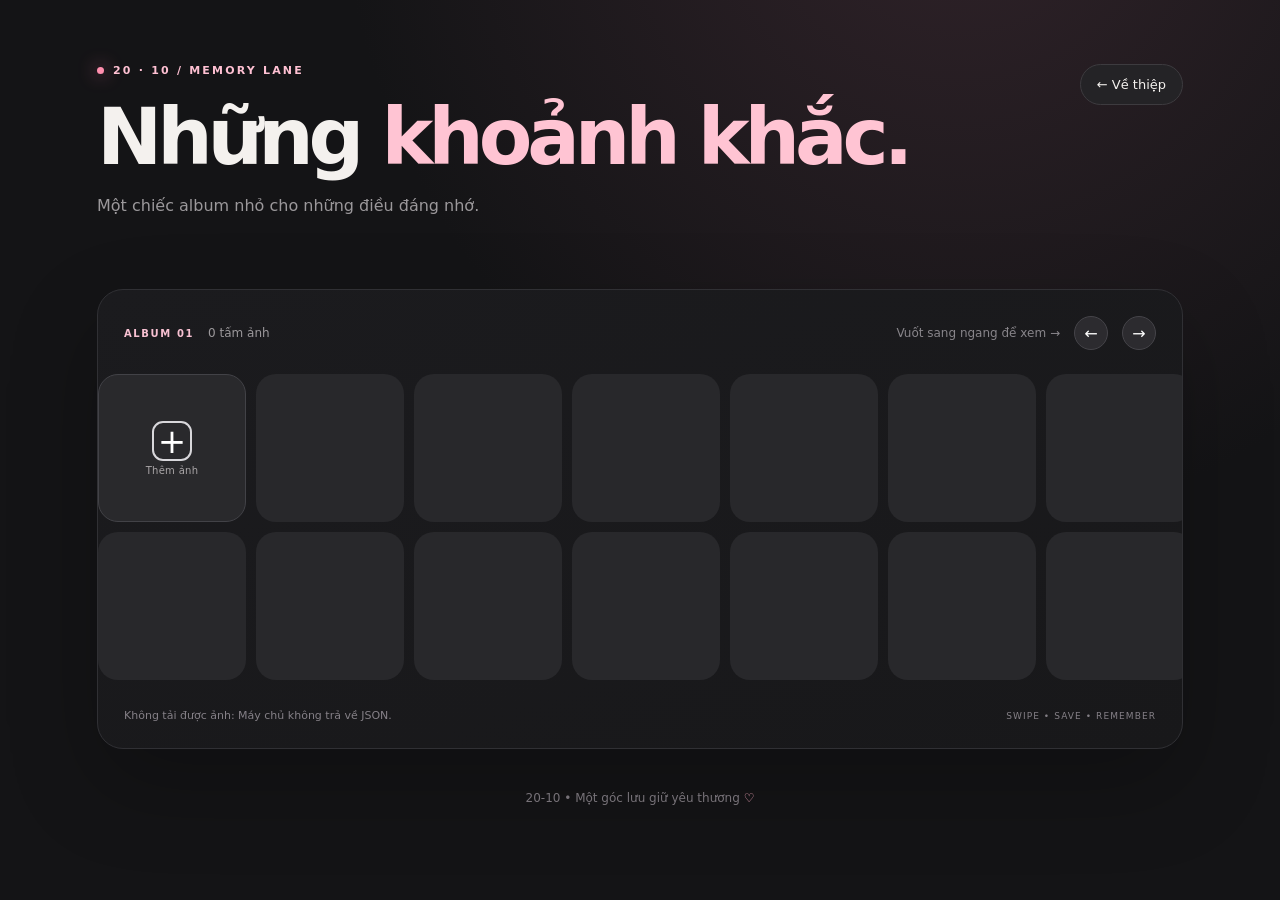
==== gallery.html @ af8cf43f "feat: remove upload password from public gallery and camera share" ====
<!doctype html>
<html lang="vi">
<head>
  <meta charset="utf-8">
  <meta name="viewport" content="width=device-width,initial-scale=1,viewport-fit=cover">
  <meta name="theme-color" content="#141416">
  <meta name="description" content="Kho ảnh 20-10: những khoảnh khắc của chúng mình.">
  <title>Kho ảnh · 20-10</title>
  <link rel="preconnect" href="https://raw.githubusercontent.com" crossorigin>
  <link rel="stylesheet" href="./css/gallery.css">
</head>
<body>
  <main class="shell">
    <header class="heading">
      <div>
        <div class="eyebrow"><span class="dot"></span> 20 · 10 / MEMORY LANE</div>
        <h1>Những <em>khoảnh khắc.</em></h1>
        <p class="subhead">Một chiếc album nhỏ cho những điều đáng nhớ.</p>
      </div>
      <a class="back" href="./index.html">← Về thiệp</a>
    </header>

    <section class="album" aria-label="Album ảnh vuốt ngang">
      <div class="album-top">
        <div class="album-info"><span class="tag">ALBUM 01</span><span id="count">Đang tải ảnh…</span></div>
        <div class="album-controls">
          <span class="hint">Vuốt sang ngang để xem <span aria-hidden="true">→</span></span>
          <button id="prev" class="arrow" aria-label="Lùi một cột ảnh" type="button">←</button>
          <button id="next" class="arrow" aria-label="Tiến một cột ảnh" type="button">→</button>
        </div>
      </div>
      <div id="track" class="track" tabindex="0" aria-label="Danh sách ảnh có thể vuốt ngang">
        <button id="add" class="tile add" type="button" aria-label="Thêm ảnh" title="Thêm ảnh">
          <span class="plus">+</span><span class="add-caption">Thêm ảnh</span>
        </button>
      </div>
      <div class="album-bottom"><span id="message" aria-live="polite">Chạm + để thêm ảnh của bạn.</span><span>SWIPE • SAVE • REMEMBER</span></div>
    </section>

    <footer>20-10 • Một góc lưu giữ yêu thương <span>♡</span></footer>
  </main>

  <dialog id="uploadDialog" class="upload-dialog" aria-labelledby="uploadTitle">
    <form id="uploadForm">
      <div class="dialog-top"><span class="eyebrow">NEW MEMORIES</span><button class="close" id="closeUpload" type="button" aria-label="Đóng">×</button></div>
      <h2 id="uploadTitle">Thêm khoảnh khắc <span>♡</span></h2>
      <p>Chọn ảnh từ điện thoại hoặc máy tính. Ảnh sẽ được tối ưu trước khi lưu.</p>
      <label class="filepick" for="photoFiles"><span class="file-icon">＋</span><strong id="fileLabel">Chạm để chọn ảnh</strong><small>Chọn tối đa 10 ảnh mỗi lần · JPG, PNG, WebP, HEIC (nếu thiết bị hỗ trợ)</small></label>
      <input id="photoFiles" type="file" accept="image/*" multiple hidden>
      <p class="privacy">Lưu ý: Ảnh sẽ xuất hiện công khai trong GitHub và trong album. Đừng tải lên ảnh riêng tư hoặc ảnh của người khác khi chưa được đồng ý.</p>
      <button id="uploadSubmit" class="primary" type="submit">Lưu vào album ↗</button>
      <div id="uploadStatus" class="upload-status" role="status" aria-live="polite"></div>
    </form>
  </dialog>

  <dialog id="viewer" class="viewer" aria-label="Xem ảnh">
    <div class="viewer-top"><span id="viewerIndex"></span><button class="close" id="closeViewer" type="button" aria-label="Đóng ảnh">×</button></div>
    <div id="viewerStage" class="viewer-stage">
      <button id="viewerPrev" class="viewer-arrow" type="button" aria-label="Ảnh trước">←</button>
      <img id="fullImage" alt="Ảnh đã lưu">
      <button id="viewerNext" class="viewer-arrow" type="button" aria-label="Ảnh tiếp">→</button>
    </div>
    <div class="viewer-bottom"><a id="originalLink" target="_blank" rel="noopener noreferrer">Mở ảnh gốc ↗</a><span>Vuốt trái / phải để chuyển ảnh</span></div>
  </dialog>
  <script type="module" src="./js/gallery.js"></script>
</body>
</html>
---- css/gallery.css ----
:root{color-scheme:dark;--bg:#141416;--surface:#1b1b1e;--tile:#29292c;--line:#38383d;--text:#f4f1ee;--muted:#9b989b;--accent:#ffc1d3;--size:clamp(84px,16vw,148px);--gap:10px}
*{box-sizing:border-box}html{background:var(--bg)}body{margin:0;min-height:100dvh;color:var(--text);background:radial-gradient(ellipse at 75% -18%,#31232a 0,transparent 46%),var(--bg);font-family:system-ui,-apple-system,"Segoe UI",sans-serif;-webkit-font-smoothing:antialiased}
button,input{font:inherit}button{cursor:pointer}a{color:inherit;text-decoration:none}
.shell{max-width:1190px;padding:clamp(22px,5vw,70px) clamp(16px,5vw,52px) 24px;margin:0 auto}
.heading{display:flex;justify-content:space-between;align-items:flex-start;gap:18px;margin-bottom:clamp(28px,7vw,70px)}
.eyebrow{font-size:11px;letter-spacing:.2em;font-weight:730;color:var(--accent);display:flex;align-items:center;gap:9px}.dot{display:inline-block;width:7px;height:7px;border-radius:50%;background:#ff8fae;box-shadow:0 0 18px #d76b96}
h1{font-size:clamp(36px,7vw,78px);font-weight:680;letter-spacing:-.065em;line-height:1.09;margin:18px 0 12px}h1 em{font-style:normal;color:#ffc4d3}
.subhead{color:var(--muted);font-size:clamp(13px,2vw,16px);line-height:1.7;margin:0}
.back{display:inline-flex;align-items:center;gap:8px;white-space:nowrap;border:1px solid #3d3b3f;background:#242326;border-radius:999px;padding:12px 16px;font-size:13px;transition:background .2s}.back:hover{background:#343035}
.album{background:linear-gradient(160deg,#1b1b1e,#18181a);border:1px solid #303034;border-radius:26px;padding:clamp(14px,3vw,26px) 0;box-shadow:0 35px 90px rgba(0,0,0,.23)}
.album-top,.album-bottom{display:flex;justify-content:space-between;align-items:center;gap:12px;padding:0 clamp(14px,3vw,26px)}
.album-top{padding-bottom:21px}.album-info,.album-controls{display:flex;align-items:center;gap:14px}.tag{font-size:10px;font-weight:800;letter-spacing:.16em;color:#f8c1d2}.album-info #count{font-size:12px;color:var(--muted)}
.hint{font-size:12px;color:#88858a}.arrow{border:1px solid #454449;background:#2c2b2f;border-radius:999px;color:#fff;width:34px;height:34px;transition:background .2s}.arrow:hover{background:#48434b}.arrow:disabled{opacity:.28;cursor:default}
.track{display:grid;grid-auto-flow:column;grid-template-rows:repeat(2,var(--size));grid-auto-columns:var(--size);gap:var(--gap);overflow-x:auto;overflow-y:hidden;padding:3px clamp(14px,3vw,26px) 16px;overscroll-behavior-x:contain;-webkit-overflow-scrolling:touch;scrollbar-width:thin;scrollbar-color:#5c565b transparent;scroll-snap-type:x proximity;touch-action:auto;user-select:none;-webkit-user-select:none;min-height:calc(var(--size)*2 + var(--gap) + 22px)}
.track:focus-visible{outline:2px solid #d98da8;outline-offset:-4px}
.tile{width:var(--size);height:var(--size);border:0;border-radius:clamp(13px,2vw,20px);background:var(--tile);position:relative;overflow:hidden;scroll-snap-align:start;isolation:isolate;padding:0;display:grid;place-items:center}
.tile img{display:block;width:100%;height:100%;object-fit:cover;pointer-events:none;transform:translateZ(0);transition:transform .23s ease,opacity .24s;opacity:0}.tile img.loaded{opacity:1}.tile:focus-visible{outline:2px solid #ffb9c9;outline-offset:2px}.photo:active img{transform:scale(.96)}@media(hover:hover){.photo:hover img{transform:scale(1.055)}}
.add{background:#29292c;color:white;gap:4px;align-content:center;justify-content:center;border:1px solid #424247}.plus{border:2px solid #d8d7db;border-radius:11px;width:40px;height:40px;display:grid;place-items:center;font-weight:300;font-size:34px;line-height:1;transition:transform .2s}.add:hover .plus{transform:rotate(90deg)}.add-caption{font-size:10px;color:#aaa6a8;letter-spacing:.03em}
.placeholder{background:#28282b;pointer-events:none}
.album-bottom{padding-top:10px;color:#858087;font-size:11px}.album-bottom>span:last-child{letter-spacing:.12em;font-size:9px}
footer{padding-top:42px;color:#777278;font-size:12px;text-align:center}footer span{color:#ffadc3}
dialog{color:var(--text);border:1px solid #494048;background:#222126;box-shadow:0 32px 130px #0009}dialog::backdrop{background:rgba(8,7,11,.8);backdrop-filter:blur(8px)}
.upload-dialog{border-radius:24px;width:min(445px,calc(100% - 24px));max-height:calc(100dvh - 30px);overflow-y:auto;padding:25px}.dialog-top,.viewer-top{display:flex;align-items:center;justify-content:space-between}.close{border:0;color:#fff;background:#39363b;border-radius:50%;width:34px;height:34px;font-size:25px;line-height:1}.upload-dialog h2{font-size:26px;letter-spacing:-.04em;margin:16px 0 8px}.upload-dialog h2 span{color:var(--accent)}.upload-dialog p{color:#b9b0b6;font-size:13px;line-height:1.6;margin:0 0 18px}
.filepick{border:1.5px dashed #6b5a65;border-radius:18px;display:flex;flex-direction:column;gap:8px;align-items:center;justify-content:center;min-height:153px;text-align:center;margin-bottom:18px;cursor:pointer;background:#2b292e}.file-icon{font-size:37px;font-weight:200;color:#f7b6c7}.filepick strong{font-size:14px}.filepick small{font-size:11px;color:#aca3aa}
.upload-dialog p.privacy{font-size:11px;margin-top:13px;color:#a69ca5}.primary{width:100%;background:#ffc1d3;color:#37212b;font-weight:800;border:none;border-radius:14px;padding:15px;transition:opacity .2s}.primary:disabled{opacity:.5;cursor:wait}.upload-status{min-height:23px;margin-top:12px;font-size:12px;color:#e4a6bb;line-height:1.5}
.viewer{inset:0;width:100vw;max-width:none;height:100dvh;max-height:none;margin:0;padding:clamp(14px,3vw,26px);border:0;background:rgba(16,15,18,.97);overflow:hidden}.viewer-top{height:40px}.viewer-top span{color:#d4c8ce;font-size:12px}.viewer-stage{height:calc(100% - 102px);display:flex;align-items:center;justify-content:center;gap:8px;touch-action:pan-y}.viewer-stage img{min-width:0;max-width:calc(100% - 90px);max-height:100%;object-fit:contain;border-radius:10px;user-select:none;-webkit-user-drag:none}.viewer-arrow{flex:0 0 38px;height:38px;border-radius:50%;border:1px solid #5e565c;background:#343036;color:#fff}.viewer-bottom{display:flex;align-items:center;justify-content:space-between;gap:10px;color:#a69ca5;font-size:11px;min-height:52px}.viewer-bottom a{color:#f9c0d1}
@media(max-width:630px){:root{--size:clamp(83px,27vw,116px);--gap:7px}.heading{flex-direction:column}.back{align-self:flex-start}.album-top{align-items:flex-start}.hint{display:none}.album-controls{gap:7px}.album-bottom>span:last-child{display:none}.viewer-stage img{max-width:calc(100% - 70px)}.viewer-arrow{flex-basis:28px;width:28px;height:32px}}
@media(prefers-reduced-motion:reduce){.tile img,.plus,.back{transition:none}}
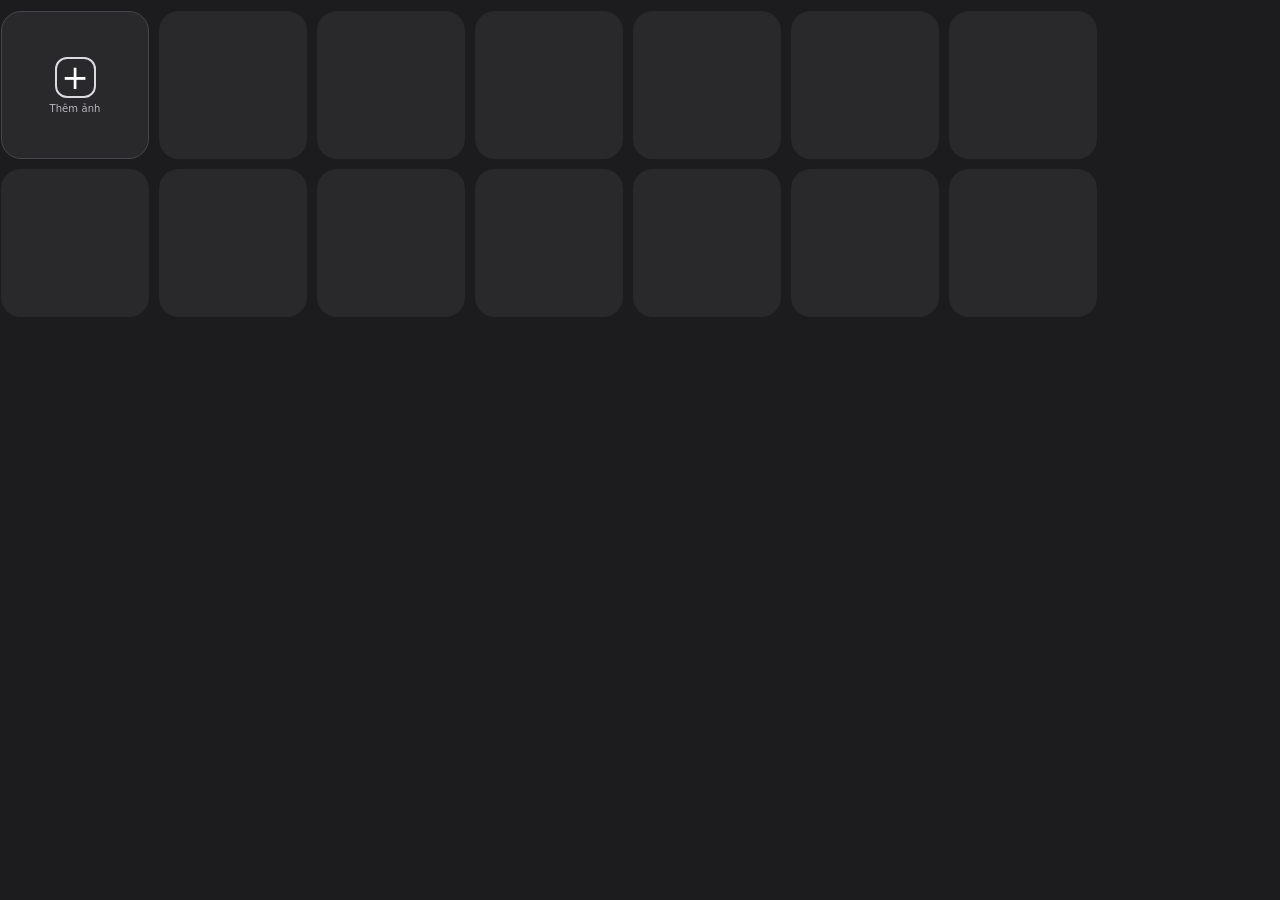
==== commit 41ece9f4: "style: reduce photo gallery to just two horizontal tile rows" ====
--- a/gallery.html
+++ b/gallery.html
@@ -3,42 +3,23 @@
 <head>
   <meta charset="utf-8">
   <meta name="viewport" content="width=device-width,initial-scale=1,viewport-fit=cover">
-  <meta name="theme-color" content="#141416">
+  <meta name="theme-color" content="#1c1c1e">
   <meta name="description" content="Kho ảnh 20-10: những khoảnh khắc của chúng mình.">
   <title>Kho ảnh · 20-10</title>
   <link rel="preconnect" href="https://raw.githubusercontent.com" crossorigin>
   <link rel="stylesheet" href="./css/gallery.css">
 </head>
 <body>
-  <main class="shell">
-    <header class="heading">
-      <div>
-        <div class="eyebrow"><span class="dot"></span> 20 · 10 / MEMORY LANE</div>
-        <h1>Những <em>khoảnh khắc.</em></h1>
-        <p class="subhead">Một chiếc album nhỏ cho những điều đáng nhớ.</p>
-      </div>
-      <a class="back" href="./index.html">← Về thiệp</a>
-    </header>
-
-    <section class="album" aria-label="Album ảnh vuốt ngang">
-      <div class="album-top">
-        <div class="album-info"><span class="tag">ALBUM 01</span><span id="count">Đang tải ảnh…</span></div>
-        <div class="album-controls">
-          <span class="hint">Vuốt sang ngang để xem <span aria-hidden="true">→</span></span>
-          <button id="prev" class="arrow" aria-label="Lùi một cột ảnh" type="button">←</button>
-          <button id="next" class="arrow" aria-label="Tiến một cột ảnh" type="button">→</button>
-        </div>
-      </div>
-      <div id="track" class="track" tabindex="0" aria-label="Danh sách ảnh có thể vuốt ngang">
-        <button id="add" class="tile add" type="button" aria-label="Thêm ảnh" title="Thêm ảnh">
-          <span class="plus">+</span><span class="add-caption">Thêm ảnh</span>
-        </button>
-      </div>
-      <div class="album-bottom"><span id="message" aria-live="polite">Chạm + để thêm ảnh của bạn.</span><span>SWIPE • SAVE • REMEMBER</span></div>
-    </section>
-
-    <footer>20-10 • Một góc lưu giữ yêu thương <span>♡</span></footer>
+  <!-- Minimalist, full-width two-row photo strip. Only the tiles are visible. -->
+  <main class="album" aria-label="Kho ảnh">
+    <div id="track" class="track" tabindex="0" aria-label="Lưới ảnh, vuốt ngang để xem">
+      <button id="add" class="tile add" type="button" aria-label="Thêm ảnh" title="Thêm ảnh">
+        <span class="plus" aria-hidden="true">+</span>
+        <span class="add-caption">Thêm ảnh</span>
+      </button>
+    </div>
   </main>
+  <p id="message" class="sr-only" role="status" aria-live="polite"></p>
 
   <dialog id="uploadDialog" class="upload-dialog" aria-labelledby="uploadTitle">
     <form id="uploadForm">
--- a/css/gallery.css
+++ b/css/gallery.css
@@ -1,28 +1,93 @@
-:root{color-scheme:dark;--bg:#141416;--surface:#1b1b1e;--tile:#29292c;--line:#38383d;--text:#f4f1ee;--muted:#9b989b;--accent:#ffc1d3;--size:clamp(84px,16vw,148px);--gap:10px}
-*{box-sizing:border-box}html{background:var(--bg)}body{margin:0;min-height:100dvh;color:var(--text);background:radial-gradient(ellipse at 75% -18%,#31232a 0,transparent 46%),var(--bg);font-family:system-ui,-apple-system,"Segoe UI",sans-serif;-webkit-font-smoothing:antialiased}
-button,input{font:inherit}button{cursor:pointer}a{color:inherit;text-decoration:none}
-.shell{max-width:1190px;padding:clamp(22px,5vw,70px) clamp(16px,5vw,52px) 24px;margin:0 auto}
-.heading{display:flex;justify-content:space-between;align-items:flex-start;gap:18px;margin-bottom:clamp(28px,7vw,70px)}
-.eyebrow{font-size:11px;letter-spacing:.2em;font-weight:730;color:var(--accent);display:flex;align-items:center;gap:9px}.dot{display:inline-block;width:7px;height:7px;border-radius:50%;background:#ff8fae;box-shadow:0 0 18px #d76b96}
-h1{font-size:clamp(36px,7vw,78px);font-weight:680;letter-spacing:-.065em;line-height:1.09;margin:18px 0 12px}h1 em{font-style:normal;color:#ffc4d3}
-.subhead{color:var(--muted);font-size:clamp(13px,2vw,16px);line-height:1.7;margin:0}
-.back{display:inline-flex;align-items:center;gap:8px;white-space:nowrap;border:1px solid #3d3b3f;background:#242326;border-radius:999px;padding:12px 16px;font-size:13px;transition:background .2s}.back:hover{background:#343035}
-.album{background:linear-gradient(160deg,#1b1b1e,#18181a);border:1px solid #303034;border-radius:26px;padding:clamp(14px,3vw,26px) 0;box-shadow:0 35px 90px rgba(0,0,0,.23)}
-.album-top,.album-bottom{display:flex;justify-content:space-between;align-items:center;gap:12px;padding:0 clamp(14px,3vw,26px)}
-.album-top{padding-bottom:21px}.album-info,.album-controls{display:flex;align-items:center;gap:14px}.tag{font-size:10px;font-weight:800;letter-spacing:.16em;color:#f8c1d2}.album-info #count{font-size:12px;color:var(--muted)}
-.hint{font-size:12px;color:#88858a}.arrow{border:1px solid #454449;background:#2c2b2f;border-radius:999px;color:#fff;width:34px;height:34px;transition:background .2s}.arrow:hover{background:#48434b}.arrow:disabled{opacity:.28;cursor:default}
-.track{display:grid;grid-auto-flow:column;grid-template-rows:repeat(2,var(--size));grid-auto-columns:var(--size);gap:var(--gap);overflow-x:auto;overflow-y:hidden;padding:3px clamp(14px,3vw,26px) 16px;overscroll-behavior-x:contain;-webkit-overflow-scrolling:touch;scrollbar-width:thin;scrollbar-color:#5c565b transparent;scroll-snap-type:x proximity;touch-action:auto;user-select:none;-webkit-user-select:none;min-height:calc(var(--size)*2 + var(--gap) + 22px)}
-.track:focus-visible{outline:2px solid #d98da8;outline-offset:-4px}
-.tile{width:var(--size);height:var(--size);border:0;border-radius:clamp(13px,2vw,20px);background:var(--tile);position:relative;overflow:hidden;scroll-snap-align:start;isolation:isolate;padding:0;display:grid;place-items:center}
-.tile img{display:block;width:100%;height:100%;object-fit:cover;pointer-events:none;transform:translateZ(0);transition:transform .23s ease,opacity .24s;opacity:0}.tile img.loaded{opacity:1}.tile:focus-visible{outline:2px solid #ffb9c9;outline-offset:2px}.photo:active img{transform:scale(.96)}@media(hover:hover){.photo:hover img{transform:scale(1.055)}}
-.add{background:#29292c;color:white;gap:4px;align-content:center;justify-content:center;border:1px solid #424247}.plus{border:2px solid #d8d7db;border-radius:11px;width:40px;height:40px;display:grid;place-items:center;font-weight:300;font-size:34px;line-height:1;transition:transform .2s}.add:hover .plus{transform:rotate(90deg)}.add-caption{font-size:10px;color:#aaa6a8;letter-spacing:.03em}
-.placeholder{background:#28282b;pointer-events:none}
-.album-bottom{padding-top:10px;color:#858087;font-size:11px}.album-bottom>span:last-child{letter-spacing:.12em;font-size:9px}
-footer{padding-top:42px;color:#777278;font-size:12px;text-align:center}footer span{color:#ffadc3}
+/* The gallery view deliberately contains only a horizontal two-row photo grid. */
+:root {
+  color-scheme: dark;
+  --bg: #1c1c1e;
+  --tile: #29292c;
+  --text: #f4f1ee;
+  --accent: #ffc1d3;
+  --size: 148px;
+  --gap: 10px;
+}
+* { box-sizing: border-box; }
+html, body { width: 100%; min-height: 100%; margin: 0; background: var(--bg); }
+body { color: var(--text); font-family: system-ui, -apple-system, "Segoe UI", sans-serif; -webkit-font-smoothing: antialiased; overflow-x: hidden; }
+button, input { font: inherit; }
+button { cursor: pointer; }
+a { color: inherit; text-decoration: none; }
+.album { width: 100%; margin: 0; padding: 0; }
+.track {
+  display: grid;
+  grid-auto-flow: column;
+  grid-template-rows: repeat(2, var(--size));
+  grid-auto-columns: var(--size);
+  gap: var(--gap);
+  width: 100%;
+  padding: 11px 1px 5px;
+  margin: 0;
+  overflow-x: auto;
+  overflow-y: hidden;
+  overscroll-behavior-x: contain;
+  -webkit-overflow-scrolling: touch;
+  touch-action: pan-x;
+  scroll-snap-type: x proximity;
+  scrollbar-width: none;
+  -ms-overflow-style: none;
+  user-select: none;
+  -webkit-user-select: none;
+}
+.track::-webkit-scrollbar { display: none; }
+.track:focus-visible { outline: 2px solid #d98da8; outline-offset: -2px; }
+.tile {
+  display: grid;
+  place-items: center;
+  position: relative;
+  isolation: isolate;
+  overflow: hidden;
+  width: var(--size);
+  height: var(--size);
+  margin: 0;
+  padding: 0;
+  border: 0;
+  border-radius: 20px;
+  background: var(--tile);
+  scroll-snap-align: start;
+}
+.tile:focus-visible { outline: 2px solid #ffb9c9; outline-offset: -2px; }
+.tile img { display: block; width: 100%; height: 100%; object-fit: cover; pointer-events: none; opacity: 0; transition: opacity .15s ease; }
+.tile img.loaded { opacity: 1; }
+.tile.add {
+  align-content: center;
+  justify-content: center;
+  gap: 5px;
+  border: 1px solid #46464b;
+  color: #fff;
+}
+.plus {
+  width: 41px;
+  height: 41px;
+  display: grid;
+  place-items: center;
+  border: 2px solid #dbdbdf;
+  border-radius: 12px;
+  font-size: 33px;
+  font-weight: 300;
+  line-height: 1;
+}
+.add-caption { font-size: 10px; color: #b8b8bd; letter-spacing: .01em; }
+.placeholder { pointer-events: none; }
+.sr-only { position: absolute; width: 1px; height: 1px; padding: 0; margin: -1px; overflow: hidden; clip: rect(0,0,0,0); white-space: nowrap; border: 0; }
+.eyebrow { font-size: 11px; font-weight: 750; letter-spacing: .15em; color: var(--accent); }
+@media (max-width: 630px) {
+  :root { --size: clamp(105px, 28vw, 148px); --gap: 8px; }
+  .tile { border-radius: 16px; }
+}
+@media (prefers-reduced-motion: reduce) { .tile img { transition: none; } }
+
 dialog{color:var(--text);border:1px solid #494048;background:#222126;box-shadow:0 32px 130px #0009}dialog::backdrop{background:rgba(8,7,11,.8);backdrop-filter:blur(8px)}
 .upload-dialog{border-radius:24px;width:min(445px,calc(100% - 24px));max-height:calc(100dvh - 30px);overflow-y:auto;padding:25px}.dialog-top,.viewer-top{display:flex;align-items:center;justify-content:space-between}.close{border:0;color:#fff;background:#39363b;border-radius:50%;width:34px;height:34px;font-size:25px;line-height:1}.upload-dialog h2{font-size:26px;letter-spacing:-.04em;margin:16px 0 8px}.upload-dialog h2 span{color:var(--accent)}.upload-dialog p{color:#b9b0b6;font-size:13px;line-height:1.6;margin:0 0 18px}
 .filepick{border:1.5px dashed #6b5a65;border-radius:18px;display:flex;flex-direction:column;gap:8px;align-items:center;justify-content:center;min-height:153px;text-align:center;margin-bottom:18px;cursor:pointer;background:#2b292e}.file-icon{font-size:37px;font-weight:200;color:#f7b6c7}.filepick strong{font-size:14px}.filepick small{font-size:11px;color:#aca3aa}
 .upload-dialog p.privacy{font-size:11px;margin-top:13px;color:#a69ca5}.primary{width:100%;background:#ffc1d3;color:#37212b;font-weight:800;border:none;border-radius:14px;padding:15px;transition:opacity .2s}.primary:disabled{opacity:.5;cursor:wait}.upload-status{min-height:23px;margin-top:12px;font-size:12px;color:#e4a6bb;line-height:1.5}
 .viewer{inset:0;width:100vw;max-width:none;height:100dvh;max-height:none;margin:0;padding:clamp(14px,3vw,26px);border:0;background:rgba(16,15,18,.97);overflow:hidden}.viewer-top{height:40px}.viewer-top span{color:#d4c8ce;font-size:12px}.viewer-stage{height:calc(100% - 102px);display:flex;align-items:center;justify-content:center;gap:8px;touch-action:pan-y}.viewer-stage img{min-width:0;max-width:calc(100% - 90px);max-height:100%;object-fit:contain;border-radius:10px;user-select:none;-webkit-user-drag:none}.viewer-arrow{flex:0 0 38px;height:38px;border-radius:50%;border:1px solid #5e565c;background:#343036;color:#fff}.viewer-bottom{display:flex;align-items:center;justify-content:space-between;gap:10px;color:#a69ca5;font-size:11px;min-height:52px}.viewer-bottom a{color:#f9c0d1}
-@media(max-width:630px){:root{--size:clamp(83px,27vw,116px);--gap:7px}.heading{flex-direction:column}.back{align-self:flex-start}.album-top{align-items:flex-start}.hint{display:none}.album-controls{gap:7px}.album-bottom>span:last-child{display:none}.viewer-stage img{max-width:calc(100% - 70px)}.viewer-arrow{flex-basis:28px;width:28px;height:32px}}
-@media(prefers-reduced-motion:reduce){.tile img,.plus,.back{transition:none}}
+
+
+@media(max-width:630px){.viewer-stage img{max-width:calc(100% - 70px)}.viewer-arrow{flex-basis:28px;width:28px;height:32px}}
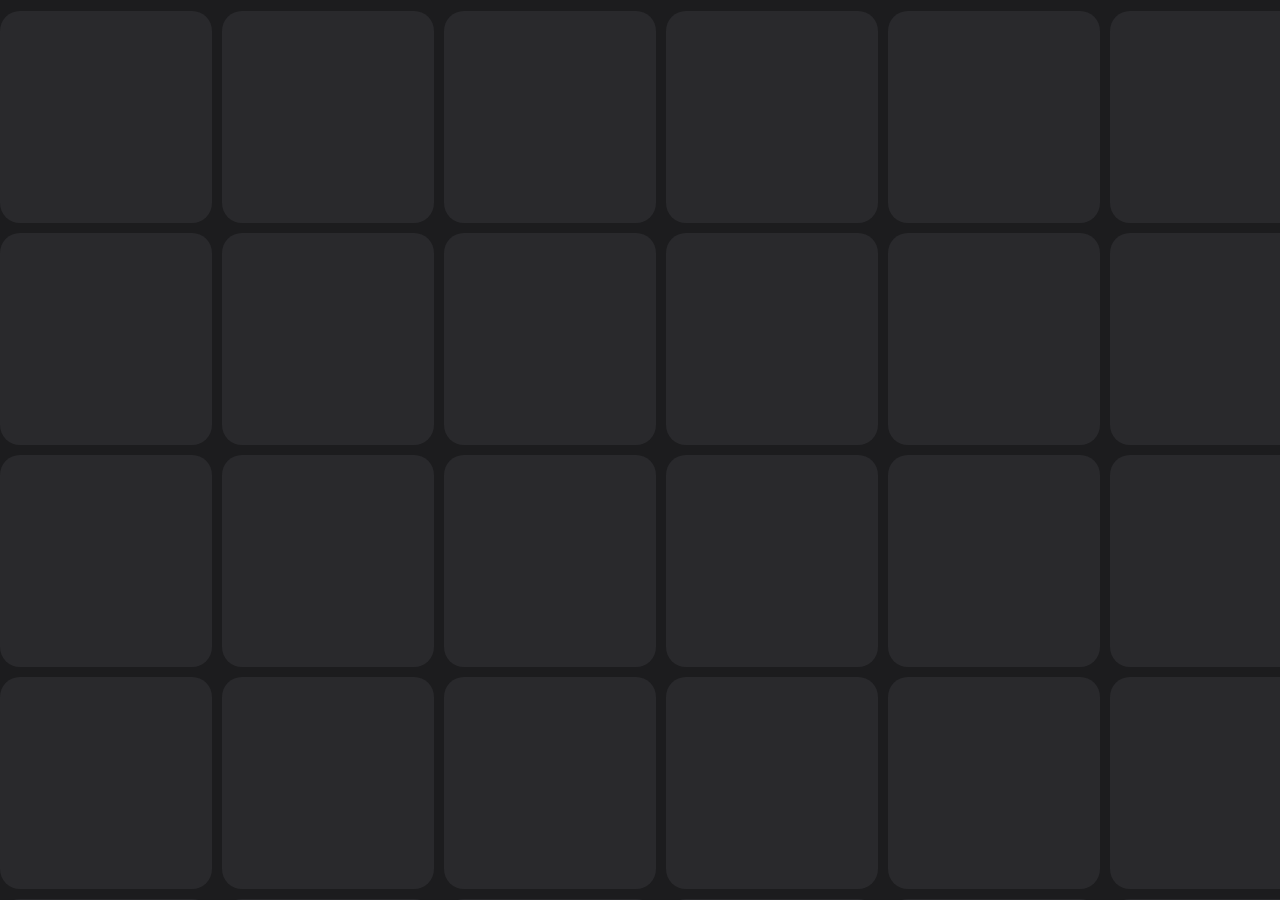
==== commit 6c1e390b: "feat: fill viewport with read-only horizontal photo grid" ====
--- a/gallery.html
+++ b/gallery.html
@@ -4,35 +4,16 @@
   <meta charset="utf-8">
   <meta name="viewport" content="width=device-width,initial-scale=1,viewport-fit=cover">
   <meta name="theme-color" content="#1c1c1e">
-  <meta name="description" content="Kho ảnh 20-10: những khoảnh khắc của chúng mình.">
+  <meta name="description" content="Kho ảnh 20-10">
   <title>Kho ảnh · 20-10</title>
   <link rel="preconnect" href="https://raw.githubusercontent.com" crossorigin>
   <link rel="stylesheet" href="./css/gallery.css">
 </head>
 <body>
-  <!-- Minimalist, full-width two-row photo strip. Only the tiles are visible. -->
   <main class="album" aria-label="Kho ảnh">
-    <div id="track" class="track" tabindex="0" aria-label="Lưới ảnh, vuốt ngang để xem">
-      <button id="add" class="tile add" type="button" aria-label="Thêm ảnh" title="Thêm ảnh">
-        <span class="plus" aria-hidden="true">+</span>
-        <span class="add-caption">Thêm ảnh</span>
-      </button>
-    </div>
+    <div id="track" class="track" tabindex="0" aria-label="Lưới ảnh toàn màn hình, vuốt ngang để xem"></div>
   </main>
   <p id="message" class="sr-only" role="status" aria-live="polite"></p>
-
-  <dialog id="uploadDialog" class="upload-dialog" aria-labelledby="uploadTitle">
-    <form id="uploadForm">
-      <div class="dialog-top"><span class="eyebrow">NEW MEMORIES</span><button class="close" id="closeUpload" type="button" aria-label="Đóng">×</button></div>
-      <h2 id="uploadTitle">Thêm khoảnh khắc <span>♡</span></h2>
-      <p>Chọn ảnh từ điện thoại hoặc máy tính. Ảnh sẽ được tối ưu trước khi lưu.</p>
-      <label class="filepick" for="photoFiles"><span class="file-icon">＋</span><strong id="fileLabel">Chạm để chọn ảnh</strong><small>Chọn tối đa 10 ảnh mỗi lần · JPG, PNG, WebP, HEIC (nếu thiết bị hỗ trợ)</small></label>
-      <input id="photoFiles" type="file" accept="image/*" multiple hidden>
-      <p class="privacy">Lưu ý: Ảnh sẽ xuất hiện công khai trong GitHub và trong album. Đừng tải lên ảnh riêng tư hoặc ảnh của người khác khi chưa được đồng ý.</p>
-      <button id="uploadSubmit" class="primary" type="submit">Lưu vào album ↗</button>
-      <div id="uploadStatus" class="upload-status" role="status" aria-live="polite"></div>
-    </form>
-  </dialog>
 
   <dialog id="viewer" class="viewer" aria-label="Xem ảnh">
     <div class="viewer-top"><span id="viewerIndex"></span><button class="close" id="closeViewer" type="button" aria-label="Đóng ảnh">×</button></div>
--- a/css/gallery.css
+++ b/css/gallery.css
@@ -1,29 +1,32 @@
-/* The gallery view deliberately contains only a horizontal two-row photo grid. */
+/* Full-viewport, read-only horizontal image grid. No upload controls. */
 :root {
   color-scheme: dark;
   --bg: #1c1c1e;
   --tile: #29292c;
   --text: #f4f1ee;
-  --accent: #ffc1d3;
-  --size: 148px;
   --gap: 10px;
+  --inset-top: 11px;
+  --inset-bottom: 11px;
+  --inset-x: 1px;
+  --rows: 4;
+  --size: calc((100dvh - var(--inset-top) - var(--inset-bottom) - (var(--rows) - 1) * var(--gap)) / var(--rows));
 }
 * { box-sizing: border-box; }
-html, body { width: 100%; min-height: 100%; margin: 0; background: var(--bg); }
-body { color: var(--text); font-family: system-ui, -apple-system, "Segoe UI", sans-serif; -webkit-font-smoothing: antialiased; overflow-x: hidden; }
+html, body { width: 100%; height: 100%; margin: 0; background: var(--bg); }
+body { color: var(--text); font-family: system-ui,-apple-system,"Segoe UI",sans-serif; -webkit-font-smoothing: antialiased; overflow: hidden; }
 button, input { font: inherit; }
 button { cursor: pointer; }
 a { color: inherit; text-decoration: none; }
-.album { width: 100%; margin: 0; padding: 0; }
+.album { width: 100%; height: 100dvh; margin: 0; padding: 0; overflow: hidden; }
 .track {
   display: grid;
   grid-auto-flow: column;
-  grid-template-rows: repeat(2, var(--size));
+  grid-template-rows: repeat(var(--rows), var(--size));
   grid-auto-columns: var(--size);
   gap: var(--gap);
   width: 100%;
-  padding: 11px 1px 5px;
-  margin: 0;
+  height: 100%;
+  padding: var(--inset-top) var(--inset-x) var(--inset-bottom);
   overflow-x: auto;
   overflow-y: hidden;
   overscroll-behavior-x: contain;
@@ -48,46 +51,28 @@
   margin: 0;
   padding: 0;
   border: 0;
-  border-radius: 20px;
+  border-radius: clamp(12px,2vw,20px);
   background: var(--tile);
   scroll-snap-align: start;
 }
 .tile:focus-visible { outline: 2px solid #ffb9c9; outline-offset: -2px; }
 .tile img { display: block; width: 100%; height: 100%; object-fit: cover; pointer-events: none; opacity: 0; transition: opacity .15s ease; }
 .tile img.loaded { opacity: 1; }
-.tile.add {
-  align-content: center;
-  justify-content: center;
-  gap: 5px;
-  border: 1px solid #46464b;
-  color: #fff;
-}
-.plus {
-  width: 41px;
-  height: 41px;
-  display: grid;
-  place-items: center;
-  border: 2px solid #dbdbdf;
-  border-radius: 12px;
-  font-size: 33px;
-  font-weight: 300;
-  line-height: 1;
-}
-.add-caption { font-size: 10px; color: #b8b8bd; letter-spacing: .01em; }
 .placeholder { pointer-events: none; }
 .sr-only { position: absolute; width: 1px; height: 1px; padding: 0; margin: -1px; overflow: hidden; clip: rect(0,0,0,0); white-space: nowrap; border: 0; }
-.eyebrow { font-size: 11px; font-weight: 750; letter-spacing: .15em; color: var(--accent); }
-@media (max-width: 630px) {
-  :root { --size: clamp(105px, 28vw, 148px); --gap: 8px; }
-  .tile { border-radius: 16px; }
-}
-@media (prefers-reduced-motion: reduce) { .tile img { transition: none; } }
+@media(max-width:630px){:root{--gap:8px;--inset-top:8px;--inset-bottom:8px}.tile{border-radius:15px}}
+@media(prefers-reduced-motion:reduce){.tile img{transition:none}}
 
-dialog{color:var(--text);border:1px solid #494048;background:#222126;box-shadow:0 32px 130px #0009}dialog::backdrop{background:rgba(8,7,11,.8);backdrop-filter:blur(8px)}
-.upload-dialog{border-radius:24px;width:min(445px,calc(100% - 24px));max-height:calc(100dvh - 30px);overflow-y:auto;padding:25px}.dialog-top,.viewer-top{display:flex;align-items:center;justify-content:space-between}.close{border:0;color:#fff;background:#39363b;border-radius:50%;width:34px;height:34px;font-size:25px;line-height:1}.upload-dialog h2{font-size:26px;letter-spacing:-.04em;margin:16px 0 8px}.upload-dialog h2 span{color:var(--accent)}.upload-dialog p{color:#b9b0b6;font-size:13px;line-height:1.6;margin:0 0 18px}
-.filepick{border:1.5px dashed #6b5a65;border-radius:18px;display:flex;flex-direction:column;gap:8px;align-items:center;justify-content:center;min-height:153px;text-align:center;margin-bottom:18px;cursor:pointer;background:#2b292e}.file-icon{font-size:37px;font-weight:200;color:#f7b6c7}.filepick strong{font-size:14px}.filepick small{font-size:11px;color:#aca3aa}
-.upload-dialog p.privacy{font-size:11px;margin-top:13px;color:#a69ca5}.primary{width:100%;background:#ffc1d3;color:#37212b;font-weight:800;border:none;border-radius:14px;padding:15px;transition:opacity .2s}.primary:disabled{opacity:.5;cursor:wait}.upload-status{min-height:23px;margin-top:12px;font-size:12px;color:#e4a6bb;line-height:1.5}
-.viewer{inset:0;width:100vw;max-width:none;height:100dvh;max-height:none;margin:0;padding:clamp(14px,3vw,26px);border:0;background:rgba(16,15,18,.97);overflow:hidden}.viewer-top{height:40px}.viewer-top span{color:#d4c8ce;font-size:12px}.viewer-stage{height:calc(100% - 102px);display:flex;align-items:center;justify-content:center;gap:8px;touch-action:pan-y}.viewer-stage img{min-width:0;max-width:calc(100% - 90px);max-height:100%;object-fit:contain;border-radius:10px;user-select:none;-webkit-user-drag:none}.viewer-arrow{flex:0 0 38px;height:38px;border-radius:50%;border:1px solid #5e565c;background:#343036;color:#fff}.viewer-bottom{display:flex;align-items:center;justify-content:space-between;gap:10px;color:#a69ca5;font-size:11px;min-height:52px}.viewer-bottom a{color:#f9c0d1}
-
-
+/* Viewer is hidden unless a user opens a photo. */
+dialog { color:var(--text); border:1px solid #494048; background:#222126; box-shadow:0 32px 130px #0009; }
+dialog::backdrop { background:rgba(8,7,11,.8); backdrop-filter:blur(8px); }
+.close { border:0; color:#fff; background:#39363b; border-radius:50%; width:34px; height:34px; font-size:25px; line-height:1; }
+.viewer { inset:0; width:100vw; max-width:none; height:100dvh; max-height:none; margin:0; padding:clamp(14px,3vw,26px); border:0; background:rgba(16,15,18,.97); overflow:hidden; }
+.viewer-top { display:flex; align-items:center; justify-content:space-between; height:40px; }
+.viewer-top span { color:#d4c8ce; font-size:12px; }
+.viewer-stage { height:calc(100% - 102px); display:flex; align-items:center; justify-content:center; gap:8px; touch-action:pan-y; }
+.viewer-stage img { min-width:0; max-width:calc(100% - 90px); max-height:100%; object-fit:contain; border-radius:10px; user-select:none; -webkit-user-drag:none; }
+.viewer-arrow { flex:0 0 38px; height:38px; border-radius:50%; border:1px solid #5e565c; background:#343036; color:#fff; }
+.viewer-bottom { display:flex; align-items:center; justify-content:space-between; gap:10px; color:#a69ca5; font-size:11px; min-height:52px; }
+.viewer-bottom a { color:#f9c0d1; }
 @media(max-width:630px){.viewer-stage img{max-width:calc(100% - 70px)}.viewer-arrow{flex-basis:28px;width:28px;height:32px}}
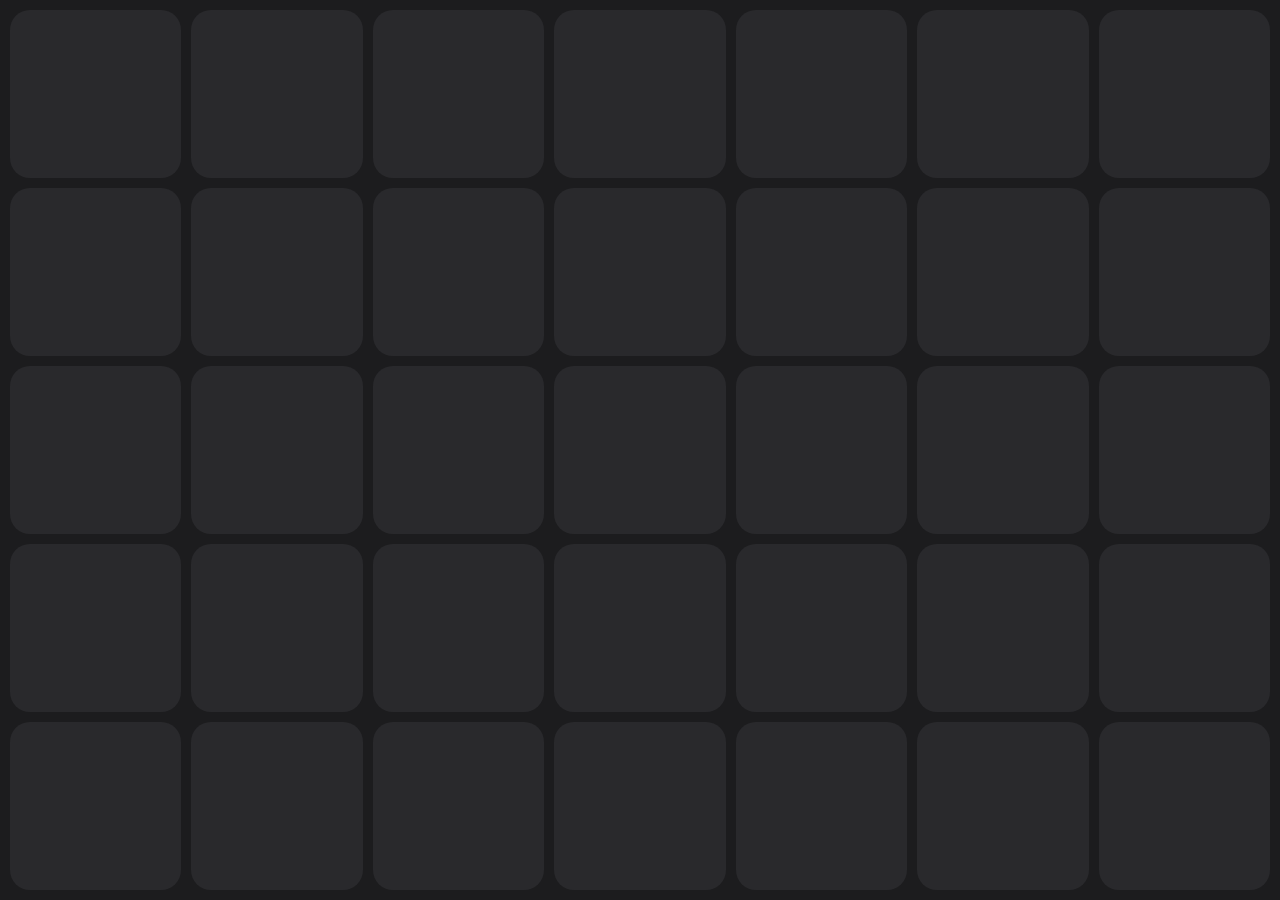
==== commit 63230369: "fix: use explicit pixel grid columns for mobile Safari" ====
--- a/gallery.html
+++ b/gallery.html
@@ -7,7 +7,7 @@
   <meta name="description" content="Kho ảnh 20-10">
   <title>Kho ảnh · 20-10</title>
   <link rel="preconnect" href="https://raw.githubusercontent.com" crossorigin>
-  <link rel="stylesheet" href="./css/gallery.css">
+  <link rel="stylesheet" href="./css/gallery.css?v=mobile-fit-11">
 </head>
 <body>
   <main class="album" aria-label="Kho ảnh">
@@ -24,6 +24,6 @@
     </div>
     <div class="viewer-bottom"><a id="originalLink" target="_blank" rel="noopener noreferrer">Mở ảnh gốc ↗</a><span>Vuốt trái / phải để chuyển ảnh</span></div>
   </dialog>
-  <script type="module" src="./js/gallery.js"></script>
+  <script type="module" src="./js/gallery.js?v=mobile-fit-11"></script>
 </body>
 </html>
--- a/css/gallery.css
+++ b/css/gallery.css
@@ -1,15 +1,16 @@
-/* Full-viewport, read-only horizontal image grid. No upload controls. */
+/* Safari-safe responsive grid: explicit pixel columns, full-height rows. */
 :root {
   color-scheme: dark;
   --bg: #1c1c1e;
   --tile: #29292c;
   --text: #f4f1ee;
   --gap: 10px;
-  --inset-top: 11px;
-  --inset-bottom: 11px;
-  --inset-x: 1px;
+  --inset: 10px;
   --rows: 4;
-  --size: calc((100dvh - var(--inset-top) - var(--inset-bottom) - (var(--rows) - 1) * var(--gap)) / var(--rows));
+  --columns: 8;
+  /* Safari may not support division by var() inside calc() for grid columns.
+     JavaScript writes a definite pixel width, with a safe initial fallback. */
+  --tile-width: 120px;
 }
 * { box-sizing: border-box; }
 html, body { width: 100%; height: 100%; margin: 0; background: var(--bg); }
@@ -17,16 +18,18 @@
 button, input { font: inherit; }
 button { cursor: pointer; }
 a { color: inherit; text-decoration: none; }
-.album { width: 100%; height: 100dvh; margin: 0; padding: 0; overflow: hidden; }
+.album { width: 100%; height: 100vh; height: 100dvh; margin: 0; padding: 0; overflow: hidden; }
 .track {
   display: grid;
   grid-auto-flow: column;
-  grid-template-rows: repeat(var(--rows), var(--size));
-  grid-auto-columns: var(--size);
+  grid-template-rows: repeat(var(--rows), minmax(0, 1fr));
+  grid-auto-columns: var(--tile-width);
   gap: var(--gap);
   width: 100%;
   height: 100%;
-  padding: var(--inset-top) var(--inset-x) var(--inset-bottom);
+  padding: var(--inset);
+  padding-left: max(var(--inset), env(safe-area-inset-left, 0px));
+  padding-right: max(var(--inset), env(safe-area-inset-right, 0px));
   overflow-x: auto;
   overflow-y: hidden;
   overscroll-behavior-x: contain;
@@ -46,8 +49,10 @@
   position: relative;
   isolation: isolate;
   overflow: hidden;
-  width: var(--size);
-  height: var(--size);
+  width: 100%;
+  height: 100%;
+  min-width: 0;
+  min-height: 0;
   margin: 0;
   padding: 0;
   border: 0;
@@ -60,7 +65,7 @@
 .tile img.loaded { opacity: 1; }
 .placeholder { pointer-events: none; }
 .sr-only { position: absolute; width: 1px; height: 1px; padding: 0; margin: -1px; overflow: hidden; clip: rect(0,0,0,0); white-space: nowrap; border: 0; }
-@media(max-width:630px){:root{--gap:8px;--inset-top:8px;--inset-bottom:8px}.tile{border-radius:15px}}
+@media(max-width:630px){:root{--gap:8px;--inset:8px}.tile{border-radius:15px}}
 @media(prefers-reduced-motion:reduce){.tile img{transition:none}}
 
 /* Viewer is hidden unless a user opens a photo. */
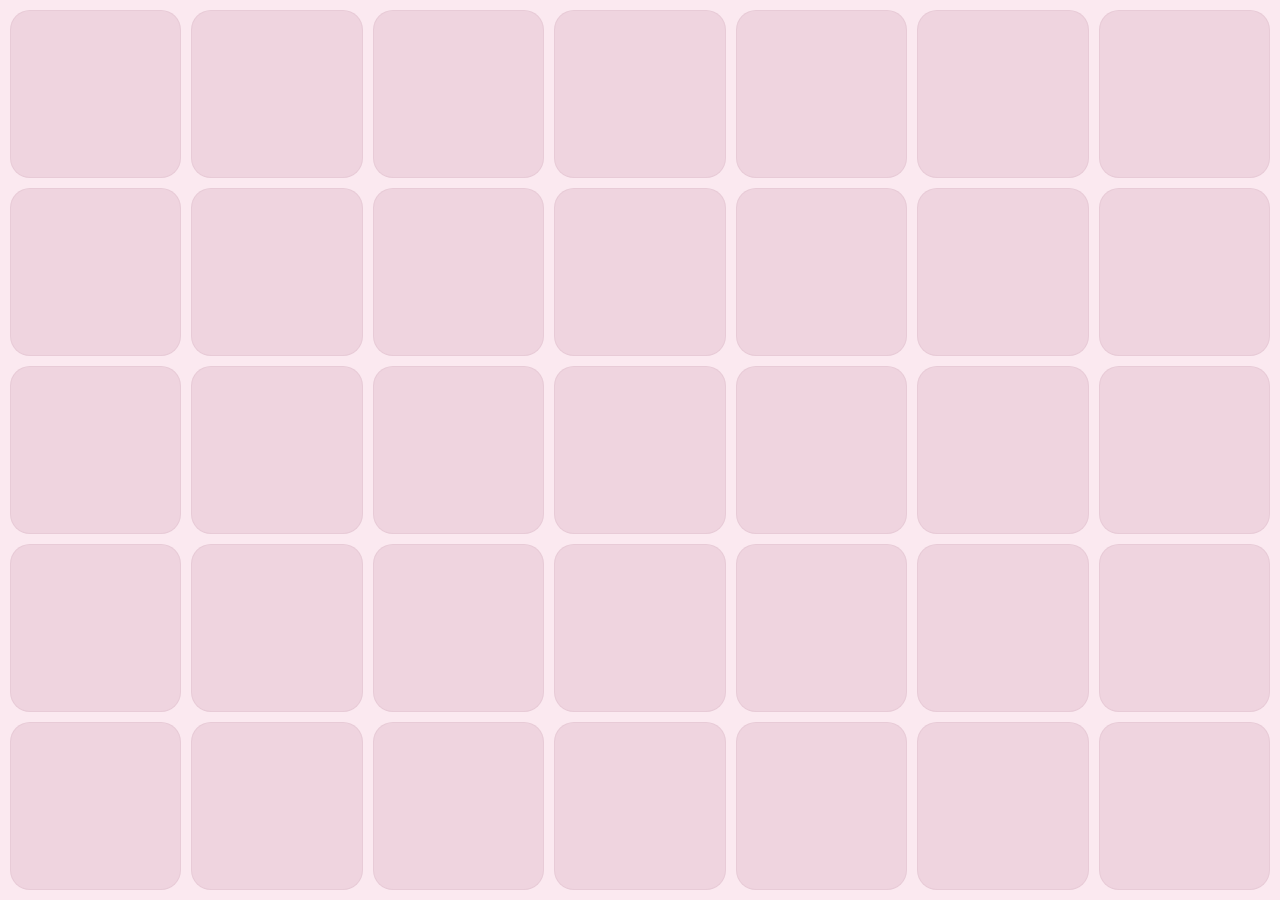
==== commit 09eb509f: "style: pastel pink photo gallery and remove iOS focus frame" ====
--- a/gallery.html
+++ b/gallery.html
@@ -3,27 +3,23 @@
 <head>
   <meta charset="utf-8">
   <meta name="viewport" content="width=device-width,initial-scale=1,viewport-fit=cover">
-  <meta name="theme-color" content="#1c1c1e">
+  <meta name="theme-color" content="#fbe9f0">
   <meta name="description" content="Kho ảnh 20-10">
   <title>Kho ảnh · 20-10</title>
   <link rel="preconnect" href="https://raw.githubusercontent.com" crossorigin>
-  <link rel="stylesheet" href="./css/gallery.css?v=mobile-fit-11">
+  <link rel="stylesheet" href="./css/gallery.css?v=pastel-pink-19">
 </head>
 <body>
   <main class="album" aria-label="Kho ảnh">
-    <div id="track" class="track" tabindex="0" aria-label="Lưới ảnh toàn màn hình, vuốt ngang để xem"></div>
+    <div id="track" class="track" aria-label="Lưới ảnh toàn màn hình, vuốt ngang để xem"></div>
   </main>
   <p id="message" class="sr-only" role="status" aria-live="polite"></p>
 
-  <dialog id="viewer" class="viewer" aria-label="Xem ảnh">
-    <div class="viewer-top"><span id="viewerIndex"></span><button class="close" id="closeViewer" type="button" aria-label="Đóng ảnh">×</button></div>
-    <div id="viewerStage" class="viewer-stage">
-      <button id="viewerPrev" class="viewer-arrow" type="button" aria-label="Ảnh trước">←</button>
-      <img id="fullImage" alt="Ảnh đã lưu">
-      <button id="viewerNext" class="viewer-arrow" type="button" aria-label="Ảnh tiếp">→</button>
-    </div>
-    <div class="viewer-bottom"><a id="originalLink" target="_blank" rel="noopener noreferrer">Mở ảnh gốc ↗</a><span>Vuốt trái / phải để chuyển ảnh</span></div>
+  <!-- Full-screen horizontal card stack. Native touch swipe; mouse drag on desktop. -->
+  <dialog id="viewer" class="viewer" aria-label="Bộ ảnh">
+    <button class="viewer-close" id="closeViewer" type="button" aria-label="Đóng bộ ảnh">×</button>
+    <div id="viewerRail" class="viewer-rail" tabindex="0" role="region" aria-roledescription="Dải ảnh" aria-label="Các ảnh xếp ngang, kéo hoặc vuốt để xem"></div>
   </dialog>
-  <script type="module" src="./js/gallery.js?v=mobile-fit-11"></script>
+  <script type="module" src="./js/gallery.js?v=pastel-pink-19"></script>
 </body>
 </html>
--- a/css/gallery.css
+++ b/css/gallery.css
@@ -1,9 +1,11 @@
 /* Safari-safe responsive grid: explicit pixel columns, full-height rows. */
 :root {
-  color-scheme: dark;
-  --bg: #1c1c1e;
-  --tile: #29292c;
-  --text: #f4f1ee;
+  color-scheme: light;
+  /* Soft blush palette across the grid and full-screen card viewer. */
+  --bg: #fbe9f0;
+  --tile: #efd4df;
+  --text: #624253;
+  --accent: #b86c90;
   --gap: 10px;
   --inset: 10px;
   --rows: 4;
@@ -42,7 +44,8 @@
   -webkit-user-select: none;
 }
 .track::-webkit-scrollbar { display: none; }
-.track:focus-visible { outline: 2px solid #d98da8; outline-offset: -2px; }
+/* The grid itself is not focusable: avoid an iOS pink frame around the page.
+   Individual photo buttons still get a visible keyboard focus outline. */
 .tile {
   display: grid;
   place-items: center;
@@ -55,12 +58,12 @@
   min-height: 0;
   margin: 0;
   padding: 0;
-  border: 0;
+  border: 1px solid rgba(139, 83, 108, .07);
   border-radius: clamp(12px,2vw,20px);
   background: var(--tile);
   scroll-snap-align: start;
 }
-.tile:focus-visible { outline: 2px solid #ffb9c9; outline-offset: -2px; }
+.tile:focus-visible { outline: 2px solid var(--accent); outline-offset: -2px; }
 .tile img { display: block; width: 100%; height: 100%; object-fit: cover; pointer-events: none; opacity: 0; transition: opacity .15s ease; }
 .tile img.loaded { opacity: 1; }
 .placeholder { pointer-events: none; }
@@ -68,16 +71,118 @@
 @media(max-width:630px){:root{--gap:8px;--inset:8px}.tile{border-radius:15px}}
 @media(prefers-reduced-motion:reduce){.tile img{transition:none}}
 
-/* Viewer is hidden unless a user opens a photo. */
-dialog { color:var(--text); border:1px solid #494048; background:#222126; box-shadow:0 32px 130px #0009; }
-dialog::backdrop { background:rgba(8,7,11,.8); backdrop-filter:blur(8px); }
-.close { border:0; color:#fff; background:#39363b; border-radius:50%; width:34px; height:34px; font-size:25px; line-height:1; }
-.viewer { inset:0; width:100vw; max-width:none; height:100dvh; max-height:none; margin:0; padding:clamp(14px,3vw,26px); border:0; background:rgba(16,15,18,.97); overflow:hidden; }
-.viewer-top { display:flex; align-items:center; justify-content:space-between; height:40px; }
-.viewer-top span { color:#d4c8ce; font-size:12px; }
-.viewer-stage { height:calc(100% - 102px); display:flex; align-items:center; justify-content:center; gap:8px; touch-action:pan-y; }
-.viewer-stage img { min-width:0; max-width:calc(100% - 90px); max-height:100%; object-fit:contain; border-radius:10px; user-select:none; -webkit-user-drag:none; }
-.viewer-arrow { flex:0 0 38px; height:38px; border-radius:50%; border:1px solid #5e565c; background:#343036; color:#fff; }
-.viewer-bottom { display:flex; align-items:center; justify-content:space-between; gap:10px; color:#a69ca5; font-size:11px; min-height:52px; }
-.viewer-bottom a { color:#f9c0d1; }
-@media(max-width:630px){.viewer-stage img{max-width:calc(100% - 70px)}.viewer-arrow{flex-basis:28px;width:28px;height:32px}}
+/* Swipeable, edge-to-edge horizontal photo-card stack. */
+dialog.viewer {
+  position: fixed;
+  inset: 0;
+  width: 100vw;
+  max-width: none;
+  height: 100vh;
+  height: 100dvh;
+  max-height: none;
+  margin: 0;
+  padding: 0;
+  border: none;
+  overflow: hidden;
+  background: var(--bg);
+  color: var(--text);
+}
+.viewer::backdrop { background: rgba(80, 45, 65, .45); }
+.viewer-close {
+  position: absolute;
+  z-index: 10;
+  top: max(14px, env(safe-area-inset-top, 0px));
+  right: max(14px, env(safe-area-inset-right, 0px));
+  display: grid;
+  place-items: center;
+  width: 38px;
+  height: 38px;
+  padding: 0;
+  border: 1px solid rgba(160, 95, 126, .3);
+  border-radius: 50%;
+  background: rgba(255, 251, 253, .8);
+  color: var(--text);
+  font-size: 25px;
+  line-height: 1;
+  cursor: pointer;
+  -webkit-backdrop-filter: blur(12px);
+  backdrop-filter: blur(12px);
+}
+.viewer-close:focus-visible { outline: 2px solid var(--accent); outline-offset: 3px; }
+.viewer-rail {
+  --viewer-card-size: min(58vw, 72dvh, 540px);
+  position: relative;
+  display: flex;
+  flex-flow: row nowrap;
+  align-items: center;
+  gap: 0;
+  width: 100%;
+  height: 100%;
+  min-height: 0;
+  overflow-x: auto;
+  overflow-y: hidden;
+  overscroll-behavior-x: contain;
+  -webkit-overflow-scrolling: touch;
+  touch-action: pan-x;
+  scroll-snap-type: x mandatory;
+  scroll-behavior: auto;
+  scrollbar-width: none;
+  -ms-overflow-style: none;
+  cursor: grab;
+  user-select: none;
+  -webkit-user-select: none;
+  -webkit-tap-highlight-color: transparent;
+}
+.viewer-rail::-webkit-scrollbar { display: none; }
+.viewer-rail.is-dragging { cursor: grabbing; scroll-snap-type: none; }
+/* Keyboard focus belongs on the active card, never on the whole screen. */
+.viewer-rail:focus-visible { outline: none; }
+.viewer-rail:focus-visible .viewer-card.active {
+  outline: 2px solid var(--accent);
+  outline-offset: -3px;
+}
+.viewer-card {
+  position: relative;
+  isolation: isolate;
+  flex: 0 0 var(--viewer-card-size);
+  width: var(--viewer-card-size);
+  height: var(--viewer-card-size);
+  margin: 0;
+  padding: 0;
+  overflow: hidden;
+  border: 1px solid rgba(154, 87, 117, .16);
+  border-radius: clamp(16px, 2vw, 24px);
+  background: #f2dce5;
+  box-shadow: 0 18px 48px rgba(119, 69, 93, .20);
+  scroll-snap-align: center;
+  scroll-snap-stop: normal;
+  transform: scale(.93);
+  opacity: .76;
+  transition: transform .24s ease, opacity .24s ease, border-color .24s ease;
+  will-change: transform;
+}
+/* Neighbouring cards actually overlap, creating a horizontal deck. */
+.viewer-card + .viewer-card { margin-left: clamp(-72px, -8vw, -28px); }
+.viewer-card.active {
+  z-index: 2;
+  opacity: 1;
+  border-color: rgba(181, 93, 135, .45);
+  transform: scale(1);
+}
+.viewer-card img {
+  display: block;
+  width: 100%;
+  height: 100%;
+  object-fit: contain;
+  pointer-events: none;
+  -webkit-user-drag: none;
+  user-select: none;
+}
+@media (max-width: 630px) {
+  .viewer-rail { --viewer-card-size: min(78vw, 63dvh, 420px); }
+  .viewer-card { border-radius: 18px; }
+  .viewer-close { width: 36px; height: 36px; }
+}
+@media (prefers-reduced-motion: reduce) {
+  .viewer-card { transition: none; will-change: auto; }
+}
